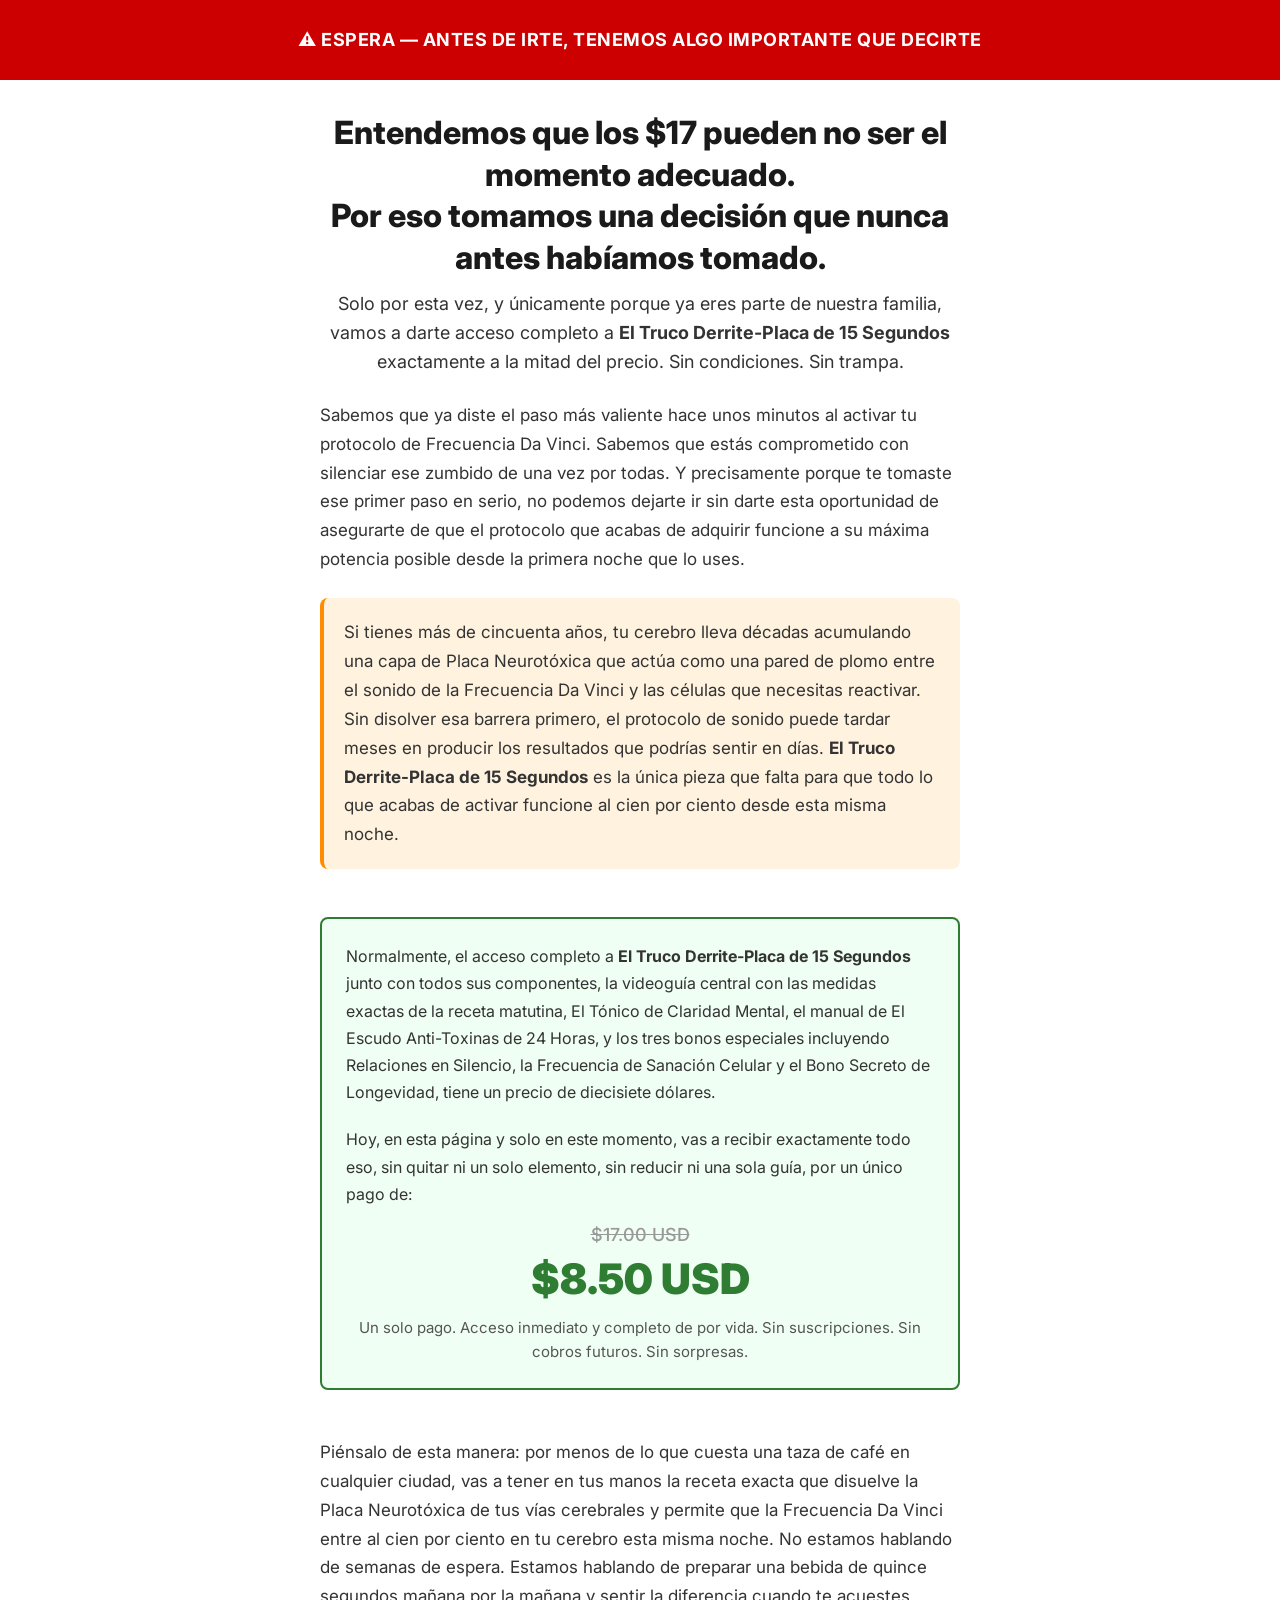
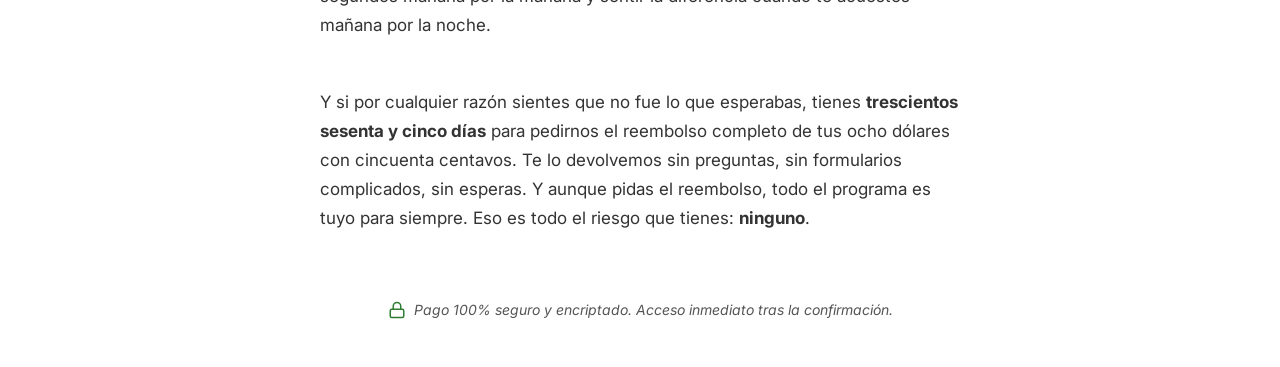
==== downsell1/index.html @ 7cd78a87 "feat: rebuild downsell1 page with new copy and design specs" ====
<!DOCTYPE html>
<html lang="es">
<head>
    <meta charset="UTF-8">
    <meta name="viewport" content="width=device-width, initial-scale=1.0">
    <title>¡Espera! Oferta Especial</title>
    <meta name="description" content="Última oportunidad: acceso completo a El Truco Derrite-Placa de 15 Segundos a mitad de precio.">
    <link rel="icon" type="image/webp" href="../favicon/favicon-96x96.webp" sizes="96x96">
    <link rel="preconnect" href="https://fonts.googleapis.com">
    <link rel="preconnect" href="https://fonts.gstatic.com" crossorigin>
    <link href="https://fonts.googleapis.com/css2?family=Inter:wght@400;500;600;700;800;900&display=swap" rel="stylesheet">
    <style>
        /* ── Reset ── */
        *, *::before, *::after {
            margin: 0;
            padding: 0;
            box-sizing: border-box;
        }

        body {
            background-color: #FFFFFF;
            color: #1A1A1A;
            font-family: 'Inter', -apple-system, BlinkMacSystemFont, "Segoe UI", Roboto, Helvetica, Arial, sans-serif;
            display: flex;
            flex-direction: column;
            align-items: center;
            min-height: 100vh;
            -webkit-font-smoothing: antialiased;
            -moz-osx-font-smoothing: grayscale;
        }

        /* ── Elemento 1: Barra de Alerta Superior ── */
        @keyframes alertPulse {
            0%   { opacity: 1; }
            50%  { opacity: 0.85; }
            100% { opacity: 1; }
        }

        .alert-bar {
            width: 100%;
            background-color: #CC0000;
            color: #FFFFFF;
            text-align: center;
            padding: 24px 16px;
            font-weight: 700;
            font-size: 18px;
            letter-spacing: 0.5px;
            line-height: 1.4;
            min-height: 80px;
            display: flex;
            align-items: center;
            justify-content: center;
            animation: alertPulse 2.5s ease-in-out infinite;
        }

        /* ── Container Principal ── */
        .container {
            width: 100%;
            max-width: 680px;
            padding: 32px 20px 48px;
            display: flex;
            flex-direction: column;
            align-items: center;
        }

        /* ── Elemento 2: Headline Principal ── */
        .headline {
            font-size: 32px;
            font-weight: 800;
            color: #1A1A1A;
            line-height: 1.3;
            text-align: center;
            margin-bottom: 0;
        }

        /* ── Elemento 3: Subheadline ── */
        .subheadline {
            font-size: 18px;
            font-weight: 400;
            color: #333333;
            line-height: 1.6;
            text-align: center;
            margin-top: 12px;
            margin-bottom: 0;
        }

        /* ── Blocos de Corpo ── */
        .body-block {
            font-size: 17px;
            font-weight: 400;
            color: #333333;
            line-height: 1.7;
            text-align: left;
            margin-top: 24px;
            width: 100%;
        }

        /* ── Elemento 4: Caixa de Contexto / Problema ── */
        .context-card {
            background-color: #FFF3E0;
            border-left: 4px solid #FF8C00;
            border-radius: 8px;
            padding: 20px;
            margin: 24px 0;
            width: 100%;
            font-size: 17px;
            line-height: 1.7;
            color: #333333;
            text-align: left;
        }

        /* ── Elemento 5: Caixa de Oferta / Preço ── */
        .offer-card {
            background-color: #F0FFF4;
            border: 2px solid #2E7D32;
            border-radius: 8px;
            padding: 24px;
            margin: 24px 0;
            width: 100%;
            text-align: center;
        }

        .offer-card .offer-description {
            font-size: 16px;
            line-height: 1.7;
            color: #333333;
            text-align: left;
            margin-bottom: 20px;
        }

        .offer-card .price-line {
            margin-top: 16px;
        }

        .old-price {
            text-decoration: line-through;
            color: #999999;
            font-size: 18px;
            font-weight: 500;
            display: block;
            margin-bottom: 4px;
        }

        .new-price {
            font-size: 42px;
            font-weight: 900;
            color: #2E7D32;
            display: block;
            margin: 8px 0;
        }

        .offer-card .offer-terms {
            font-size: 15px;
            color: #555555;
            line-height: 1.6;
            margin-top: 12px;
        }

        /* ── Bloco de Reforço ── */
        .reinforce-block {
            font-size: 17px;
            font-weight: 400;
            color: #333333;
            line-height: 1.7;
            text-align: left;
            margin: 24px 0;
            width: 100%;
        }

        /* ── Elemento 6: Widget de Checkout Hotmart ── */
        .checkout-zone {
            width: 100%;
            margin-top: 24px;
        }

        /* ── Elemento 9: Linha de Garantia / Segurança ── */
        .security-line {
            display: flex;
            align-items: center;
            justify-content: center;
            gap: 8px;
            margin-top: 20px;
            font-size: 14px;
            color: #555555;
            font-style: italic;
        }

        .security-line svg {
            flex-shrink: 0;
        }

        /* ── Responsividade Mobile ── */
        @media (max-width: 768px) {
            .alert-bar {
                font-size: 15px;
                padding: 20px 16px;
                min-height: 110px;
            }

            .headline {
                font-size: 26px;
            }

            .subheadline {
                font-size: 16px;
            }

            .body-block,
            .context-card,
            .offer-card .offer-description,
            .reinforce-block {
                font-size: 16px;
            }

            .new-price {
                font-size: 34px;
            }

            .container {
                padding: 24px 16px 40px;
            }

            .security-line {
                font-size: 13px;
            }
        }

        /* ── Garantia de acessibilidade 60+ ── */
        @media (max-width: 375px) {
            .alert-bar {
                font-size: 14px;
                padding: 18px 12px;
            }

            .headline {
                font-size: 24px;
            }

            .body-block,
            .context-card,
            .reinforce-block {
                font-size: 15px;
            }
        }
    </style>
</head>
<body>

    <!-- Elemento 1: Barra de Alerta Superior -->
    <div class="alert-bar">
        ⚠ ESPERA — ANTES DE IRTE, TENEMOS ALGO IMPORTANTE QUE DECIRTE
    </div>

    <div class="container">

        <!-- Elemento 2: Headline Principal -->
        <h1 class="headline">
            Entendemos que los $17 pueden no ser el momento adecuado.<br>
            Por eso tomamos una decisión que nunca antes habíamos tomado.
        </h1>

        <!-- Elemento 3: Subheadline -->
        <p class="subheadline">
            Solo por esta vez, y únicamente porque ya eres parte de nuestra familia,
            vamos a darte acceso completo a <strong>El Truco Derrite-Placa de 15 Segundos</strong>
            exactamente a la mitad del precio. Sin condiciones. Sin trampa.
        </p>

        <!-- Bloque 1: Reconocimiento y Validación -->
        <div class="body-block">
            Sabemos que ya diste el paso más valiente hace unos minutos al activar tu protocolo de Frecuencia Da Vinci. Sabemos que estás comprometido con silenciar ese zumbido de una vez por todas. Y precisamente porque te tomaste ese primer paso en serio, no podemos dejarte ir sin darte esta oportunidad de asegurarte de que el protocolo que acabas de adquirir funcione a su máxima potencia posible desde la primera noche que lo uses.
        </div>

        <!-- Elemento 4: Caixa de Contexto / Problema (Bloque 2) -->
        <div class="context-card">
            Si tienes más de cincuenta años, tu cerebro lleva décadas acumulando una capa de Placa Neurotóxica que actúa como una pared de plomo entre el sonido de la Frecuencia Da Vinci y las células que necesitas reactivar. Sin disolver esa barrera primero, el protocolo de sonido puede tardar meses en producir los resultados que podrías sentir en días. <strong>El Truco Derrite-Placa de 15 Segundos</strong> es la única pieza que falta para que todo lo que acabas de activar funcione al cien por ciento desde esta misma noche.
        </div>

        <!-- Elemento 5: Caixa de Oferta / Preço (Bloque 3) -->
        <div class="offer-card">
            <div class="offer-description">
                Normalmente, el acceso completo a <strong>El Truco Derrite-Placa de 15 Segundos</strong> junto con todos sus componentes, la videoguía central con las medidas exactas de la receta matutina, El Tónico de Claridad Mental, el manual de El Escudo Anti-Toxinas de 24 Horas, y los tres bonos especiales incluyendo Relaciones en Silencio, la Frecuencia de Sanación Celular y el Bono Secreto de Longevidad, tiene un precio de diecisiete dólares.
            </div>
            <p style="font-size: 16px; line-height: 1.7; color: #333333; text-align: left; margin-bottom: 16px;">
                Hoy, en esta página y solo en este momento, vas a recibir exactamente todo eso, sin quitar ni un solo elemento, sin reducir ni una sola guía, por un único pago de:
            </p>
            <div class="price-line">
                <span class="old-price">$17.00 USD</span>
                <span class="new-price">$8.50 USD</span>
            </div>
            <div class="offer-terms">
                Un solo pago. Acceso inmediato y completo de por vida. Sin suscripciones. Sin cobros futuros. Sin sorpresas.
            </div>
        </div>

        <!-- Bloque 4: Refuerzo de la Lógica -->
        <div class="reinforce-block">
            Piénsalo de esta manera: por menos de lo que cuesta una taza de café en cualquier ciudad, vas a tener en tus manos la receta exacta que disuelve la Placa Neurotóxica de tus vías cerebrales y permite que la Frecuencia Da Vinci entre al cien por ciento en tu cerebro esta misma noche. No estamos hablando de semanas de espera. Estamos hablando de preparar una bebida de quince segundos mañana por la mañana y sentir la diferencia cuando te acuestes mañana por la noche.
        </div>

        <!-- Bloque 5: Garantía Reforzada -->
        <div class="reinforce-block">
            Y si por cualquier razón sientes que no fue lo que esperabas, tienes <strong>trescientos sesenta y cinco días</strong> para pedirnos el reembolso completo de tus ocho dólares con cincuenta centavos. Te lo devolvemos sin preguntas, sin formularios complicados, sin esperas. Y aunque pidas el reembolso, todo el programa es tuyo para siempre. Eso es todo el riesgo que tienes: <strong>ninguno</strong>.
        </div>

        <!-- Elemento 6: Widget de Checkout Hotmart -->
        <div class="checkout-zone">
            <!-- HOTMART - Sales Funnel Widget -->
            <div id="hotmart-sales-funnel"></div>

            <script src="https://checkout.hotmart.com/lib/hotmart-checkout-elements.js"></script>
            <script>
            if (typeof checkoutElements !== 'undefined') {
                checkoutElements.init('salesFunnel').mount('#hotmart-sales-funnel');
            } else {
                window.addEventListener('load', function() {
                    checkoutElements.init('salesFunnel').mount('#hotmart-sales-funnel');
                });
            }
            </script>
            <!-- END HOTMART -->
        </div>

        <!-- Elemento 9: Linha de Segurança -->
        <div class="security-line">
            <svg xmlns="http://www.w3.org/2000/svg" width="18" height="18" viewBox="0 0 24 24" fill="none" stroke="#2E7D32" stroke-width="2" stroke-linecap="round" stroke-linejoin="round">
                <rect x="3" y="11" width="18" height="11" rx="2" ry="2"></rect>
                <path d="M7 11V7a5 5 0 0 1 10 0v4"></path>
            </svg>
            Pago 100% seguro y encriptado. Acceso inmediato tras la confirmación.
        </div>

    </div>

    <script>var PAGE_ID='downsell1';</script>
    <script src="../tracker.js"></script>
</body>
</html>
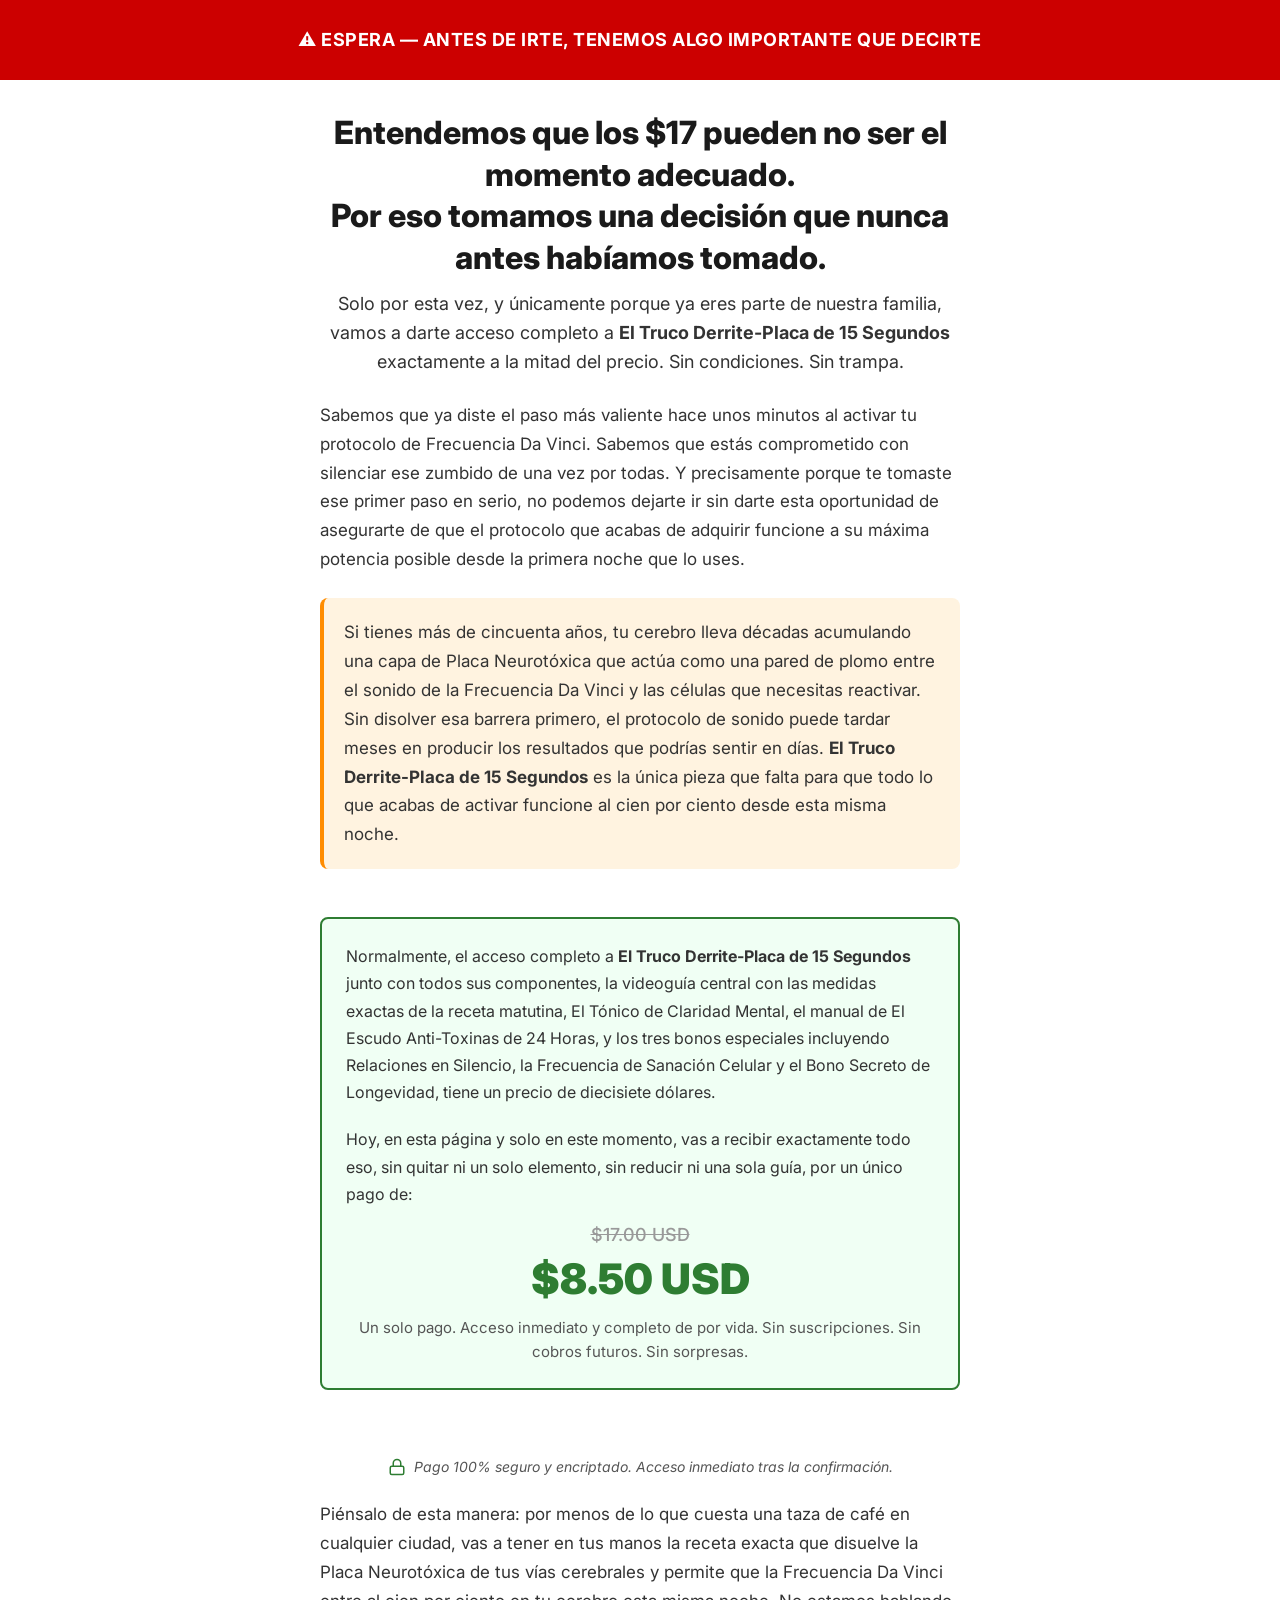
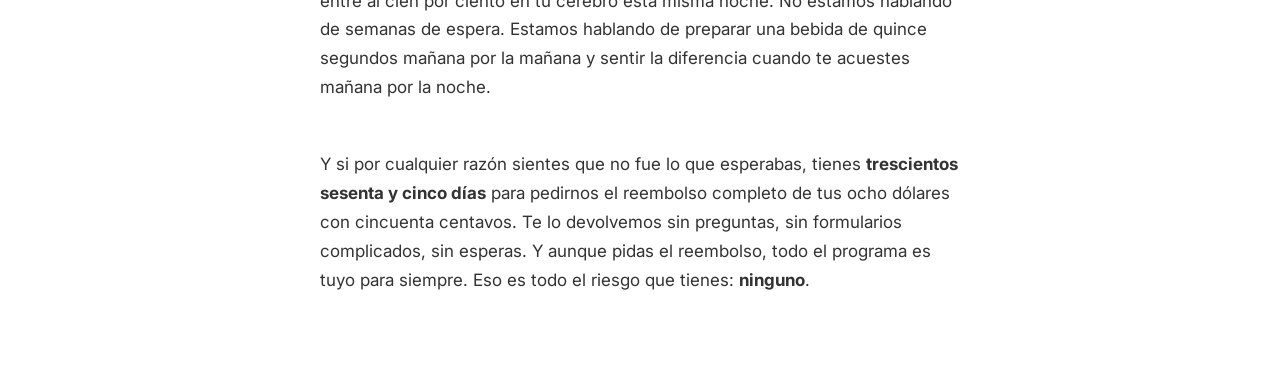
==== commit 2d9bcb18: "fix: move checkout widget right below price section" ====
--- a/downsell1/index.html
+++ b/downsell1/index.html
@@ -293,16 +293,6 @@
             </div>
         </div>
 
-        <!-- Bloque 4: Refuerzo de la Lógica -->
-        <div class="reinforce-block">
-            Piénsalo de esta manera: por menos de lo que cuesta una taza de café en cualquier ciudad, vas a tener en tus manos la receta exacta que disuelve la Placa Neurotóxica de tus vías cerebrales y permite que la Frecuencia Da Vinci entre al cien por ciento en tu cerebro esta misma noche. No estamos hablando de semanas de espera. Estamos hablando de preparar una bebida de quince segundos mañana por la mañana y sentir la diferencia cuando te acuestes mañana por la noche.
-        </div>
-
-        <!-- Bloque 5: Garantía Reforzada -->
-        <div class="reinforce-block">
-            Y si por cualquier razón sientes que no fue lo que esperabas, tienes <strong>trescientos sesenta y cinco días</strong> para pedirnos el reembolso completo de tus ocho dólares con cincuenta centavos. Te lo devolvemos sin preguntas, sin formularios complicados, sin esperas. Y aunque pidas el reembolso, todo el programa es tuyo para siempre. Eso es todo el riesgo que tienes: <strong>ninguno</strong>.
-        </div>
-
         <!-- Elemento 6: Widget de Checkout Hotmart -->
         <div class="checkout-zone">
             <!-- HOTMART - Sales Funnel Widget -->
@@ -330,6 +320,16 @@
             Pago 100% seguro y encriptado. Acceso inmediato tras la confirmación.
         </div>
 
+        <!-- Bloque 4: Refuerzo de la Lógica -->
+        <div class="reinforce-block">
+            Piénsalo de esta manera: por menos de lo que cuesta una taza de café en cualquier ciudad, vas a tener en tus manos la receta exacta que disuelve la Placa Neurotóxica de tus vías cerebrales y permite que la Frecuencia Da Vinci entre al cien por ciento en tu cerebro esta misma noche. No estamos hablando de semanas de espera. Estamos hablando de preparar una bebida de quince segundos mañana por la mañana y sentir la diferencia cuando te acuestes mañana por la noche.
+        </div>
+
+        <!-- Bloque 5: Garantía Reforzada -->
+        <div class="reinforce-block">
+            Y si por cualquier razón sientes que no fue lo que esperabas, tienes <strong>trescientos sesenta y cinco días</strong> para pedirnos el reembolso completo de tus ocho dólares con cincuenta centavos. Te lo devolvemos sin preguntas, sin formularios complicados, sin esperas. Y aunque pidas el reembolso, todo el programa es tuyo para siempre. Eso es todo el riesgo que tienes: <strong>ninguno</strong>.
+        </div>
+
     </div>
 
     <script>var PAGE_ID='downsell1';</script>
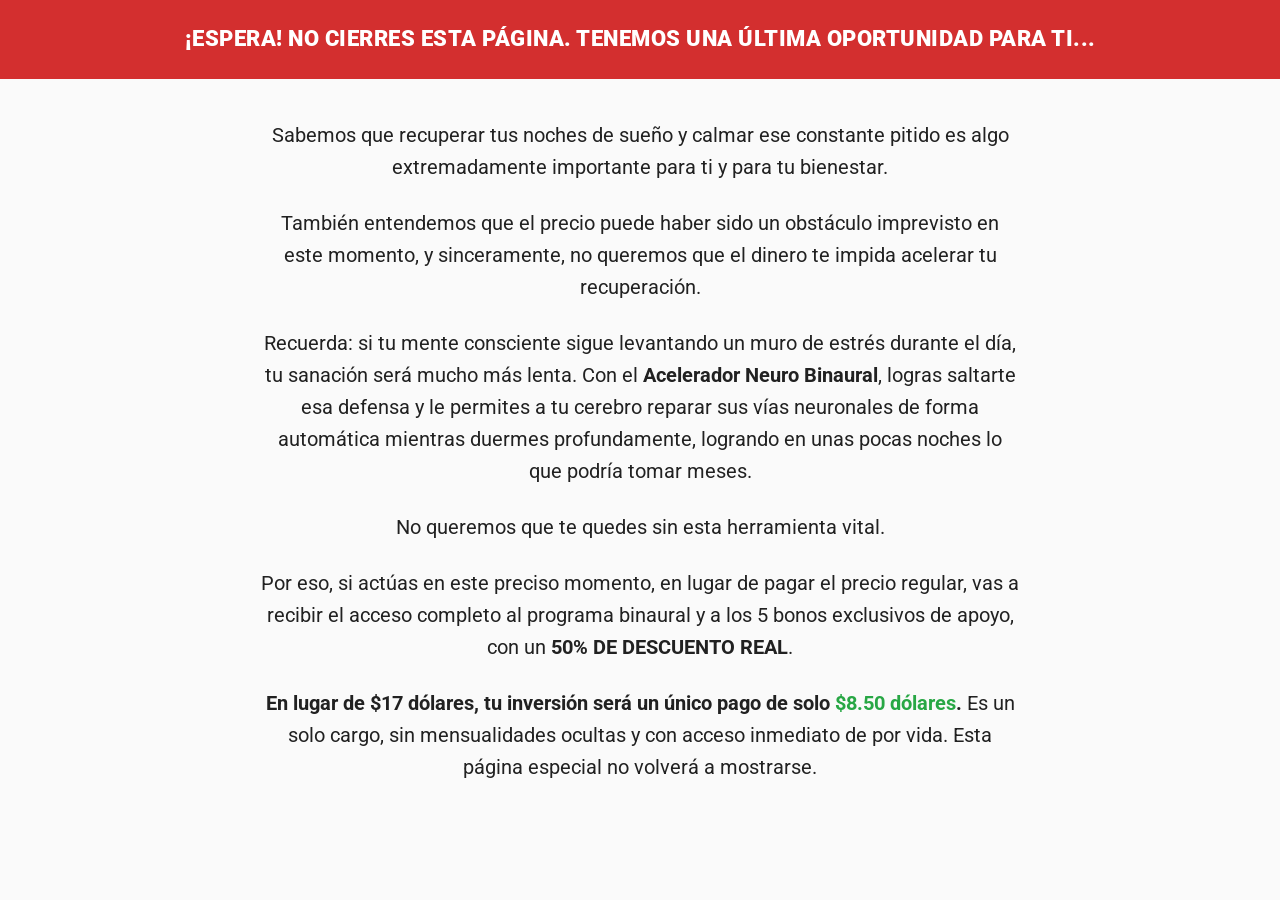
==== commit 3056a8d2: "feat: rebuild downsell1 page with new copy and design" ====
--- a/downsell1/index.html
+++ b/downsell1/index.html
@@ -4,13 +4,13 @@
     <meta charset="UTF-8">
     <meta name="viewport" content="width=device-width, initial-scale=1.0">
     <title>¡Espera! Oferta Especial</title>
-    <meta name="description" content="Última oportunidad: acceso completo a El Truco Derrite-Placa de 15 Segundos a mitad de precio.">
+    <meta name="description" content="Última oportunidad: acceso completo al Acelerador Neuro Binaural con 50% de descuento.">
     <link rel="icon" type="image/webp" href="../favicon/favicon-96x96.webp" sizes="96x96">
     <link rel="preconnect" href="https://fonts.googleapis.com">
     <link rel="preconnect" href="https://fonts.gstatic.com" crossorigin>
-    <link href="https://fonts.googleapis.com/css2?family=Inter:wght@400;500;600;700;800;900&display=swap" rel="stylesheet">
+    <link href="https://fonts.googleapis.com/css2?family=Roboto:wght@400;700;900&display=swap" rel="stylesheet">
     <style>
-        /* ── Reset ── */
+        /* Reset */
         *, *::before, *::after {
             margin: 0;
             padding: 0;
@@ -18,9 +18,9 @@
         }
 
         body {
-            background-color: #FFFFFF;
-            color: #1A1A1A;
-            font-family: 'Inter', -apple-system, BlinkMacSystemFont, "Segoe UI", Roboto, Helvetica, Arial, sans-serif;
+            background-color: #FAFAFA;
+            color: #212121;
+            font-family: 'Roboto', Arial, sans-serif;
             display: flex;
             flex-direction: column;
             align-items: center;
@@ -29,271 +29,88 @@
             -moz-osx-font-smoothing: grayscale;
         }
 
-        /* ── Elemento 1: Barra de Alerta Superior ── */
-        @keyframes alertPulse {
-            0%   { opacity: 1; }
-            50%  { opacity: 0.85; }
-            100% { opacity: 1; }
+        /* Barra de Alerta */
+        @keyframes pulse {
+            0%   { opacity: 1; transform: scale(1); }
+            50%  { opacity: 0.85; transform: scale(1.01); }
+            100% { opacity: 1; transform: scale(1); }
         }
 
         .alert-bar {
             width: 100%;
-            background-color: #CC0000;
+            background-color: #D32F2F;
             color: #FFFFFF;
             text-align: center;
             padding: 24px 16px;
-            font-weight: 700;
-            font-size: 18px;
+            font-weight: 900;
+            font-size: 22px;
             letter-spacing: 0.5px;
             line-height: 1.4;
-            min-height: 80px;
-            display: flex;
-            align-items: center;
-            justify-content: center;
-            animation: alertPulse 2.5s ease-in-out infinite;
+            text-transform: uppercase;
+            animation: pulse 2.5s ease-in-out infinite;
         }
 
-        /* ── Container Principal ── */
+        /* Contenedor Principal */
         .container {
             width: 100%;
-            max-width: 680px;
-            padding: 32px 20px 48px;
-            display: flex;
-            flex-direction: column;
-            align-items: center;
+            max-width: 800px;
+            padding: 40px 20px 60px;
+            text-align: center;
+            font-size: 20px;
+            line-height: 1.6;
         }
 
-        /* ── Elemento 2: Headline Principal ── */
-        .headline {
-            font-size: 32px;
-            font-weight: 800;
-            color: #1A1A1A;
-            line-height: 1.3;
-            text-align: center;
-            margin-bottom: 0;
+        .container p {
+            margin-bottom: 24px;
         }
 
-        /* ── Elemento 3: Subheadline ── */
-        .subheadline {
-            font-size: 18px;
-            font-weight: 400;
-            color: #333333;
-            line-height: 1.6;
-            text-align: center;
-            margin-top: 12px;
-            margin-bottom: 0;
+        .highlight-green {
+            color: #28A745;
+            font-weight: 700;
         }
 
-        /* ── Blocos de Corpo ── */
-        .body-block {
-            font-size: 17px;
-            font-weight: 400;
-            color: #333333;
-            line-height: 1.7;
-            text-align: left;
-            margin-top: 24px;
+        /* Widget Hotmart Zone */
+        .checkout-zone {
             width: 100%;
+            margin-top: 32px;
         }
 
-        /* ── Elemento 4: Caixa de Contexto / Problema ── */
-        .context-card {
-            background-color: #FFF3E0;
-            border-left: 4px solid #FF8C00;
-            border-radius: 8px;
-            padding: 20px;
-            margin: 24px 0;
-            width: 100%;
-            font-size: 17px;
-            line-height: 1.7;
-            color: #333333;
-            text-align: left;
-        }
-
-        /* ── Elemento 5: Caixa de Oferta / Preço ── */
-        .offer-card {
-            background-color: #F0FFF4;
-            border: 2px solid #2E7D32;
-            border-radius: 8px;
-            padding: 24px;
-            margin: 24px 0;
-            width: 100%;
-            text-align: center;
-        }
-
-        .offer-card .offer-description {
-            font-size: 16px;
-            line-height: 1.7;
-            color: #333333;
-            text-align: left;
-            margin-bottom: 20px;
-        }
-
-        .offer-card .price-line {
-            margin-top: 16px;
-        }
-
-        .old-price {
-            text-decoration: line-through;
-            color: #999999;
-            font-size: 18px;
-            font-weight: 500;
-            display: block;
-            margin-bottom: 4px;
-        }
-
-        .new-price {
-            font-size: 42px;
-            font-weight: 900;
-            color: #2E7D32;
-            display: block;
-            margin: 8px 0;
-        }
-
-        .offer-card .offer-terms {
-            font-size: 15px;
-            color: #555555;
-            line-height: 1.6;
-            margin-top: 12px;
-        }
-
-        /* ── Bloco de Reforço ── */
-        .reinforce-block {
-            font-size: 17px;
-            font-weight: 400;
-            color: #333333;
-            line-height: 1.7;
-            text-align: left;
-            margin: 24px 0;
-            width: 100%;
-        }
-
-        /* ── Elemento 6: Widget de Checkout Hotmart ── */
-        .checkout-zone {
-            width: 100%;
-            margin-top: 24px;
-        }
-
-        /* ── Elemento 9: Linha de Garantia / Segurança ── */
-        .security-line {
-            display: flex;
-            align-items: center;
-            justify-content: center;
-            gap: 8px;
-            margin-top: 20px;
-            font-size: 14px;
-            color: #555555;
-            font-style: italic;
-        }
-
-        .security-line svg {
-            flex-shrink: 0;
-        }
-
-        /* ── Responsividade Mobile ── */
+        /* Responsividad Mobile */
         @media (max-width: 768px) {
             .alert-bar {
-                font-size: 15px;
+                font-size: 18px;
                 padding: 20px 16px;
-                min-height: 110px;
-            }
-
-            .headline {
-                font-size: 26px;
-            }
-
-            .subheadline {
-                font-size: 16px;
-            }
-
-            .body-block,
-            .context-card,
-            .offer-card .offer-description,
-            .reinforce-block {
-                font-size: 16px;
-            }
-
-            .new-price {
-                font-size: 34px;
             }
 
             .container {
-                padding: 24px 16px 40px;
-            }
-
-            .security-line {
-                font-size: 13px;
-            }
-        }
-
-        /* ── Garantia de acessibilidade 60+ ── */
-        @media (max-width: 375px) {
-            .alert-bar {
-                font-size: 14px;
-                padding: 18px 12px;
-            }
-
-            .headline {
-                font-size: 24px;
-            }
-
-            .body-block,
-            .context-card,
-            .reinforce-block {
-                font-size: 15px;
+                padding: 32px 16px 48px;
+                font-size: 18px;
             }
         }
     </style>
 </head>
 <body>
 
-    <!-- Elemento 1: Barra de Alerta Superior -->
+    <!-- Header Rojo con Texto Blanco -->
     <div class="alert-bar">
-        ⚠ ESPERA — ANTES DE IRTE, TENEMOS ALGO IMPORTANTE QUE DECIRTE
+        ¡ESPERA! NO CIERRES ESTA PÁGINA. TENEMOS UNA ÚLTIMA OPORTUNIDAD PARA TI...
     </div>
 
+    <!-- Cuerpo de la página -->
     <div class="container">
+        <p>Sabemos que recuperar tus noches de sueño y calmar ese constante pitido es algo extremadamente importante para ti y para tu bienestar.</p>
+        
+        <p>También entendemos que el precio puede haber sido un obstáculo imprevisto en este momento, y sinceramente, no queremos que el dinero te impida acelerar tu recuperación.</p>
+        
+        <p>Recuerda: si tu mente consciente sigue levantando un muro de estrés durante el día, tu sanación será mucho más lenta. Con el <strong>Acelerador Neuro Binaural</strong>, logras saltarte esa defensa y le permites a tu cerebro reparar sus vías neuronales de forma automática mientras duermes profundamente, logrando en unas pocas noches lo que podría tomar meses.</p>
+        
+        <p>No queremos que te quedes sin esta herramienta vital.</p>
+        
+        <p>Por eso, si actúas en este preciso momento, en lugar de pagar el precio regular, vas a recibir el acceso completo al programa binaural y a los 5 bonos exclusivos de apoyo, con un <strong>50% DE DESCUENTO REAL</strong>.</p>
+        
+        <p><strong>En lugar de $17 dólares, tu inversión será un único pago de solo <span class="highlight-green">$8.50 dólares</span>.</strong> Es un solo cargo, sin mensualidades ocultas y con acceso inmediato de por vida. Esta página especial no volverá a mostrarse.</p>
 
-        <!-- Elemento 2: Headline Principal -->
-        <h1 class="headline">
-            Entendemos que los $17 pueden no ser el momento adecuado.<br>
-            Por eso tomamos una decisión que nunca antes habíamos tomado.
-        </h1>
-
-        <!-- Elemento 3: Subheadline -->
-        <p class="subheadline">
-            Solo por esta vez, y únicamente porque ya eres parte de nuestra familia,
-            vamos a darte acceso completo a <strong>El Truco Derrite-Placa de 15 Segundos</strong>
-            exactamente a la mitad del precio. Sin condiciones. Sin trampa.
-        </p>
-
-        <!-- Bloque 1: Reconocimiento y Validación -->
-        <div class="body-block">
-            Sabemos que ya diste el paso más valiente hace unos minutos al activar tu protocolo de Frecuencia Da Vinci. Sabemos que estás comprometido con silenciar ese zumbido de una vez por todas. Y precisamente porque te tomaste ese primer paso en serio, no podemos dejarte ir sin darte esta oportunidad de asegurarte de que el protocolo que acabas de adquirir funcione a su máxima potencia posible desde la primera noche que lo uses.
-        </div>
-
-        <!-- Elemento 4: Caixa de Contexto / Problema (Bloque 2) -->
-        <div class="context-card">
-            Si tienes más de cincuenta años, tu cerebro lleva décadas acumulando una capa de Placa Neurotóxica que actúa como una pared de plomo entre el sonido de la Frecuencia Da Vinci y las células que necesitas reactivar. Sin disolver esa barrera primero, el protocolo de sonido puede tardar meses en producir los resultados que podrías sentir en días. <strong>El Truco Derrite-Placa de 15 Segundos</strong> es la única pieza que falta para que todo lo que acabas de activar funcione al cien por ciento desde esta misma noche.
-        </div>
-
-        <!-- Elemento 5: Caixa de Oferta / Preço (Bloque 3) -->
-        <div class="offer-card">
-            <div class="offer-description">
-                Normalmente, el acceso completo a <strong>El Truco Derrite-Placa de 15 Segundos</strong> junto con todos sus componentes, la videoguía central con las medidas exactas de la receta matutina, El Tónico de Claridad Mental, el manual de El Escudo Anti-Toxinas de 24 Horas, y los tres bonos especiales incluyendo Relaciones en Silencio, la Frecuencia de Sanación Celular y el Bono Secreto de Longevidad, tiene un precio de diecisiete dólares.
-            </div>
-            <p style="font-size: 16px; line-height: 1.7; color: #333333; text-align: left; margin-bottom: 16px;">
-                Hoy, en esta página y solo en este momento, vas a recibir exactamente todo eso, sin quitar ni un solo elemento, sin reducir ni una sola guía, por un único pago de:
-            </p>
-            <div class="price-line">
-                <span class="old-price">$17.00 USD</span>
-                <span class="new-price">$8.50 USD</span>
-            </div>
-            <div class="offer-terms">
-                Un solo pago. Acceso inmediato y completo de por vida. Sin suscripciones. Sin cobros futuros. Sin sorpresas.
-            </div>
-        </div>
-
-        <!-- Elemento 6: Widget de Checkout Hotmart -->
+        <!-- Área de Decisión: Widget Hotmart -->
         <div class="checkout-zone">
             <!-- HOTMART - Sales Funnel Widget -->
             <div id="hotmart-sales-funnel"></div>
@@ -310,26 +127,6 @@
             </script>
             <!-- END HOTMART -->
         </div>
-
-        <!-- Elemento 9: Linha de Segurança -->
-        <div class="security-line">
-            <svg xmlns="http://www.w3.org/2000/svg" width="18" height="18" viewBox="0 0 24 24" fill="none" stroke="#2E7D32" stroke-width="2" stroke-linecap="round" stroke-linejoin="round">
-                <rect x="3" y="11" width="18" height="11" rx="2" ry="2"></rect>
-                <path d="M7 11V7a5 5 0 0 1 10 0v4"></path>
-            </svg>
-            Pago 100% seguro y encriptado. Acceso inmediato tras la confirmación.
-        </div>
-
-        <!-- Bloque 4: Refuerzo de la Lógica -->
-        <div class="reinforce-block">
-            Piénsalo de esta manera: por menos de lo que cuesta una taza de café en cualquier ciudad, vas a tener en tus manos la receta exacta que disuelve la Placa Neurotóxica de tus vías cerebrales y permite que la Frecuencia Da Vinci entre al cien por ciento en tu cerebro esta misma noche. No estamos hablando de semanas de espera. Estamos hablando de preparar una bebida de quince segundos mañana por la mañana y sentir la diferencia cuando te acuestes mañana por la noche.
-        </div>
-
-        <!-- Bloque 5: Garantía Reforzada -->
-        <div class="reinforce-block">
-            Y si por cualquier razón sientes que no fue lo que esperabas, tienes <strong>trescientos sesenta y cinco días</strong> para pedirnos el reembolso completo de tus ocho dólares con cincuenta centavos. Te lo devolvemos sin preguntas, sin formularios complicados, sin esperas. Y aunque pidas el reembolso, todo el programa es tuyo para siempre. Eso es todo el riesgo que tienes: <strong>ninguno</strong>.
-        </div>
-
     </div>
 
     <script>var PAGE_ID='downsell1';</script>
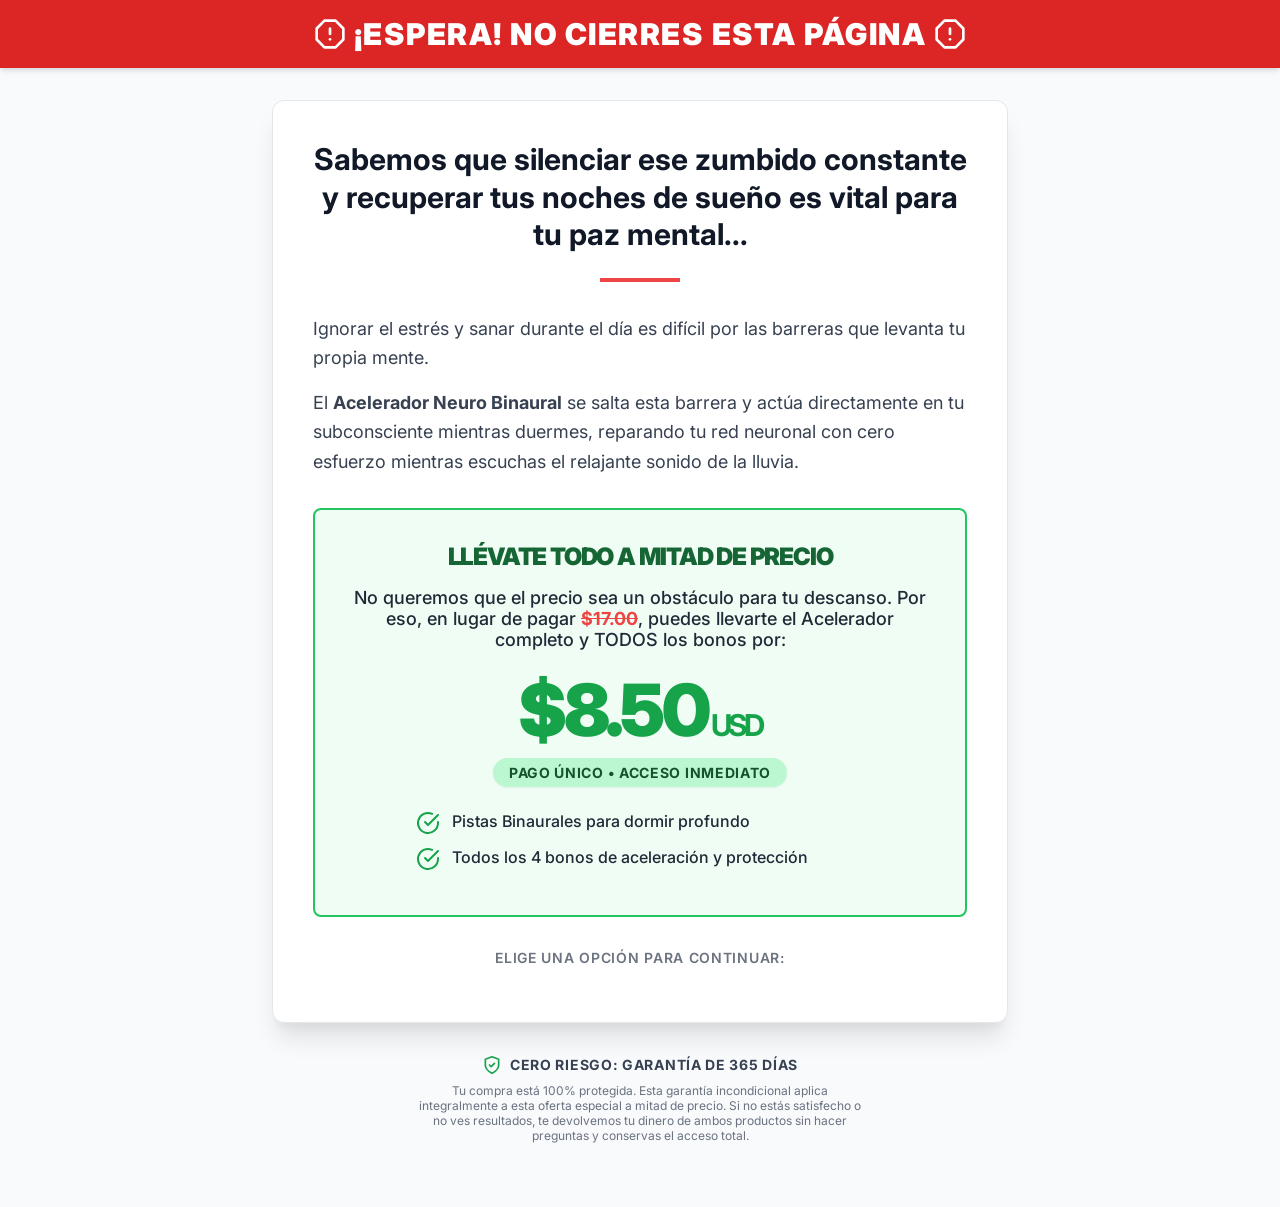
==== commit 62d4131c: "feat: rebuild downsell1 with new design from external source" ====
--- a/downsell1/index.html
+++ b/downsell1/index.html
@@ -4,13 +4,13 @@
     <meta charset="UTF-8">
     <meta name="viewport" content="width=device-width, initial-scale=1.0">
     <title>¡Espera! Oferta Especial</title>
-    <meta name="description" content="Última oportunidad: acceso completo al Acelerador Neuro Binaural con 50% de descuento.">
+    <meta name="description" content="Última oportunidad: acceso completo a El Truco Derrite-Placa de 15 Segundos a mitad de precio.">
     <link rel="icon" type="image/webp" href="../favicon/favicon-96x96.webp" sizes="96x96">
     <link rel="preconnect" href="https://fonts.googleapis.com">
     <link rel="preconnect" href="https://fonts.gstatic.com" crossorigin>
-    <link href="https://fonts.googleapis.com/css2?family=Roboto:wght@400;700;900&display=swap" rel="stylesheet">
+    <link href="https://fonts.googleapis.com/css2?family=Inter:wght@400;500;600;700;800;900&display=swap" rel="stylesheet">
     <style>
-        /* Reset */
+        /* ── Reset ── */
         *, *::before, *::after {
             margin: 0;
             padding: 0;
@@ -18,114 +18,358 @@
         }
 
         body {
-            background-color: #FAFAFA;
-            color: #212121;
-            font-family: 'Roboto', Arial, sans-serif;
+            background-color: #f8fafc;
+            color: #111827;
+            font-family: 'Inter', -apple-system, BlinkMacSystemFont, "Segoe UI", Roboto, Helvetica, Arial, sans-serif;
             display: flex;
             flex-direction: column;
             align-items: center;
             min-height: 100vh;
             -webkit-font-smoothing: antialiased;
             -moz-osx-font-smoothing: grayscale;
-        }
-
-        /* Barra de Alerta */
+            padding-bottom: 4rem;
+        }
+
+        /* 1. Attention-grabbing header with pulsing animation */
         @keyframes pulse {
-            0%   { opacity: 1; transform: scale(1); }
-            50%  { opacity: 0.85; transform: scale(1.01); }
-            100% { opacity: 1; transform: scale(1); }
+            0%, 100% { opacity: 1; }
+            50% { opacity: .5; }
         }
 
         .alert-bar {
             width: 100%;
-            background-color: #D32F2F;
-            color: #FFFFFF;
-            text-align: center;
-            padding: 24px 16px;
+            background-color: #dc2626;
+            padding: 1rem;
+            box-shadow: 0 4px 6px -1px rgba(0, 0, 0, 0.1), 0 2px 4px -1px rgba(0, 0, 0, 0.06);
+            text-align: center;
+            animation: pulse 2s cubic-bezier(0.4, 0, 0.6, 1) infinite;
+        }
+
+        .alert-bar-text {
+            color: #ffffff;
+            font-size: 1.25rem;
             font-weight: 900;
-            font-size: 22px;
-            letter-spacing: 0.5px;
-            line-height: 1.4;
-            text-transform: uppercase;
-            animation: pulse 2.5s ease-in-out infinite;
-        }
-
-        /* Contenedor Principal */
+            text-transform: uppercase;
+            letter-spacing: 0.05em;
+            display: flex;
+            align-items: center;
+            justify-content: center;
+            gap: 0.5rem;
+        }
+
+        @media (min-width: 768px) {
+            .alert-bar-text {
+                font-size: 1.875rem;
+            }
+        }
+
+        /* Icons */
+        .icon {
+            width: 2rem;
+            height: 2rem;
+        }
+        .icon-check {
+            width: 1.5rem;
+            height: 1.5rem;
+            color: #16a34a;
+            flex-shrink: 0;
+        }
+        .icon-shield {
+            width: 1.25rem;
+            height: 1.25rem;
+            color: #16a34a;
+        }
+
+        /* Container */
         .container {
+            max-width: 48rem;
             width: 100%;
-            max-width: 800px;
-            padding: 40px 20px 60px;
-            text-align: center;
-            font-size: 20px;
-            line-height: 1.6;
-        }
-
-        .container p {
-            margin-bottom: 24px;
-        }
-
-        .highlight-green {
-            color: #28A745;
-            font-weight: 700;
-        }
-
-        /* Widget Hotmart Zone */
-        .checkout-zone {
+            margin: 0 auto;
+            padding: 0 1rem;
+            margin-top: 2rem;
+        }
+
+        /* Card */
+        .card {
+            background-color: #ffffff;
+            border-radius: 0.75rem;
+            box-shadow: 0 20px 25px -5px rgba(0, 0, 0, 0.1), 0 10px 10px -5px rgba(0, 0, 0, 0.04);
+            padding: 1.5rem;
+            border: 1px solid #e5e7eb;
+        }
+        @media (min-width: 768px) {
+            .card { padding: 2.5rem; }
+        }
+
+        /* 2. Brief acknowledgment */
+        .headline {
+            font-size: 1.5rem;
+            font-weight: 700;
+            color: #111827;
+            text-align: center;
+            line-height: 1.25;
+            margin-bottom: 1.5rem;
+        }
+        @media (min-width: 768px) {
+            .headline { font-size: 1.875rem; }
+        }
+
+        .divider {
+            width: 5rem;
+            height: 0.25rem;
+            background-color: #ef4444;
+            margin: 0 auto 2rem auto;
+        }
+
+        /* 3. Quick restatement of the core problem/benefit */
+        .text-body {
+            font-size: 1.125rem;
+            color: #374151;
+            line-height: 1.625;
+            margin-bottom: 2rem;
+        }
+        .text-body p {
+            margin-bottom: 1rem;
+        }
+
+        /* 4. State they can get EVERYTHING for 50% off */
+        .offer-box {
+            background-color: #f0fdf4;
+            border: 2px solid #22c55e;
+            border-radius: 0.5rem;
+            padding: 1.5rem;
+            margin-bottom: 2rem;
+        }
+        @media (min-width: 768px) {
+            .offer-box { padding: 2rem; }
+        }
+
+        .offer-headline {
+            font-size: 1.25rem;
+            font-weight: 900;
+            color: #166534;
+            text-align: center;
+            margin-bottom: 1rem;
+            text-transform: uppercase;
+            letter-spacing: -0.05em;
+        }
+        @media (min-width: 768px) {
+            .offer-headline { font-size: 1.5rem; }
+        }
+
+        .offer-text {
+            text-align: center;
+            font-size: 1.125rem;
+            color: #1f2937;
+            margin-bottom: 1.5rem;
+            font-weight: 500;
+        }
+        .offer-text span.line-through {
+            text-decoration: line-through;
+            color: #ef4444;
+            font-weight: 700;
+        }
+
+        .price-container {
+            text-align: center;
+            margin-bottom: 1.5rem;
+        }
+        .new-price {
+            font-size: 3.75rem;
+            font-weight: 900;
+            color: #16a34a;
+            display: block;
+            letter-spacing: -0.05em;
+            line-height: 1;
+        }
+        @media (min-width: 768px) {
+            .new-price { font-size: 4.5rem; }
+        }
+        .new-price-currency {
+            font-size: 1.875rem;
+            font-weight: 700;
+            color: #16a34a;
+        }
+        .price-badge {
+            display: inline-block;
+            margin-top: 0.75rem;
+            background-color: #bbf7d0;
+            color: #14532d;
+            padding: 0.375rem 1rem;
+            border-radius: 9999px;
+            font-size: 0.875rem;
+            font-weight: 700;
+            text-transform: uppercase;
+            letter-spacing: 0.05em;
+            box-shadow: 0 1px 2px 0 rgba(0, 0, 0, 0.05);
+        }
+
+        .benefits-list {
+            max-width: 28rem;
+            margin: 0 auto;
+        }
+        .benefits-list ul {
+            list-style-type: none;
+            padding: 0;
+        }
+        .benefits-list li {
+            display: flex;
+            align-items: flex-start;
+            gap: 0.75rem;
+            margin-bottom: 0.75rem;
+        }
+        .benefits-list span {
+            color: #1f2937;
+            font-weight: 500;
+        }
+
+        /* 5. Hotmart widget button container */
+        .checkout-section {
+            margin-top: 2rem;
+            display: flex;
+            flex-direction: column;
+            align-items: center;
+            justify-content: center;
+        }
+        .checkout-label {
+            font-size: 0.875rem;
+            color: #6b7280;
+            margin-bottom: 1rem;
+            text-transform: uppercase;
+            letter-spacing: 0.05em;
+            font-weight: 600;
+        }
+
+        .hotmart-container {
             width: 100%;
-            margin-top: 32px;
-        }
-
-        /* Responsividad Mobile */
-        @media (max-width: 768px) {
-            .alert-bar {
-                font-size: 18px;
-                padding: 20px 16px;
-            }
-
-            .container {
-                padding: 32px 16px 48px;
-                font-size: 18px;
-            }
+        }
+
+        /* Footer info guarantees */
+        .footer-guarantee {
+            margin-top: 2rem;
+            display: flex;
+            flex-direction: column;
+            align-items: center;
+            justify-content: center;
+            text-align: center;
+        }
+        .footer-guarantee-title {
+            display: flex;
+            align-items: center;
+            gap: 0.5rem;
+            color: #374151;
+            margin-bottom: 0.5rem;
+        }
+        .footer-guarantee-title p {
+            font-weight: 700;
+            font-size: 0.875rem;
+            text-transform: uppercase;
+            letter-spacing: 0.05em;
+        }
+        .footer-guarantee-text {
+            color: #6b7280;
+            font-size: 0.75rem;
+            max-width: 28rem;
+            margin: 0 auto;
         }
     </style>
 </head>
 <body>
 
-    <!-- Header Rojo con Texto Blanco -->
+    <!-- 1. Attention-grabbing header with pulsing animation -->
     <div class="alert-bar">
-        ¡ESPERA! NO CIERRES ESTA PÁGINA. TENEMOS UNA ÚLTIMA OPORTUNIDAD PARA TI...
+        <h1 class="alert-bar-text">
+            <svg xmlns="http://www.w3.org/2000/svg" width="24" height="24" viewBox="0 0 24 24" fill="none" stroke="currentColor" stroke-width="2" stroke-linecap="round" stroke-linejoin="round" class="icon"><polygon points="7.86 2 16.14 2 22 7.86 22 16.14 16.14 22 7.86 22 2 16.14 2 7.86 7.86 2"></polygon><line x1="12" x2="12" y1="8" y2="12"></line><line x1="12" x2="12.01" y1="16" y2="16"></line></svg>
+            ¡ESPERA! NO CIERRES ESTA PÁGINA
+            <svg xmlns="http://www.w3.org/2000/svg" width="24" height="24" viewBox="0 0 24 24" fill="none" stroke="currentColor" stroke-width="2" stroke-linecap="round" stroke-linejoin="round" class="icon"><polygon points="7.86 2 16.14 2 22 7.86 22 16.14 16.14 22 7.86 22 2 16.14 2 7.86 7.86 2"></polygon><line x1="12" x2="12" y1="8" y2="12"></line><line x1="12" x2="12.01" y1="16" y2="16"></line></svg>
+        </h1>
     </div>
 
-    <!-- Cuerpo de la página -->
     <div class="container">
-        <p>Sabemos que recuperar tus noches de sueño y calmar ese constante pitido es algo extremadamente importante para ti y para tu bienestar.</p>
+        <div class="card">
+            
+            <!-- 2. Brief acknowledgment -->
+            <h2 class="headline">
+                Sabemos que silenciar ese zumbido constante y recuperar tus noches de sueño es vital para tu paz mental...
+            </h2>
+
+            <div class="divider"></div>
+
+            <!-- 3. Quick restatement of the core problem/benefit -->
+            <div class="text-body">
+                <p>
+                    Ignorar el estrés y sanar durante el día es difícil por las barreras que levanta tu propia mente. 
+                </p>
+                <p>
+                    El <strong>Acelerador Neuro Binaural</strong> se salta esta barrera y actúa directamente en tu subconsciente mientras duermes, reparando tu red neuronal con cero esfuerzo mientras escuchas el relajante sonido de la lluvia.
+                </p>
+            </div>
+
+            <!-- 4. State they can get EVERYTHING for 50% off -->
+            <div class="offer-box">
+                <h3 class="offer-headline">
+                    Llévate todo a mitad de precio
+                </h3>
+                
+                <p class="offer-text">
+                    No queremos que el precio sea un obstáculo para tu descanso. Por eso, en lugar de pagar <span class="line-through">$17.00</span>, puedes llevarte el Acelerador completo y TODOS los bonos por:
+                </p>
+
+                <div class="price-container">
+                    <span class="new-price">
+                        $8.50<span class="new-price-currency"> USD</span>
+                    </span>
+                    <span class="price-badge">
+                        Pago único • Acceso Inmediato
+                    </span>
+                </div>
+
+                <!-- Benefit Checkmarks -->
+                <div class="benefits-list">
+                    <ul>
+                        <li>
+                            <svg xmlns="http://www.w3.org/2000/svg" width="24" height="24" viewBox="0 0 24 24" fill="none" stroke="currentColor" stroke-width="2" stroke-linecap="round" stroke-linejoin="round" class="icon-check"><path d="M22 11.08V12a10 10 0 1 1-5.93-9.14"></path><polyline points="22 4 12 14.01 9 11.01"></polyline></svg>
+                            <span>Pistas Binaurales para dormir profundo</span>
+                        </li>
+                        <li>
+                            <svg xmlns="http://www.w3.org/2000/svg" width="24" height="24" viewBox="0 0 24 24" fill="none" stroke="currentColor" stroke-width="2" stroke-linecap="round" stroke-linejoin="round" class="icon-check"><path d="M22 11.08V12a10 10 0 1 1-5.93-9.14"></path><polyline points="22 4 12 14.01 9 11.01"></polyline></svg>
+                            <span>Todos los 4 bonos de aceleración y protección</span>
+                        </li>
+                    </ul>
+                </div>
+            </div>
+
+            <!-- 5. Hotmart widget button container -->
+            <div class="checkout-section">
+                <p class="checkout-label">Elige una opción para continuar:</p>
+                
+                <!-- HOTMART - Sales Funnel Widget -->
+                <div class="hotmart-container">
+                    <div id="hotmart-sales-funnel"></div>
+
+                    <script src="https://checkout.hotmart.com/lib/hotmart-checkout-elements.js"></script>
+                    <script>
+                    if (typeof checkoutElements !== 'undefined') {
+                        checkoutElements.init('salesFunnel').mount('#hotmart-sales-funnel');
+                    } else {
+                        window.addEventListener('load', function() {
+                            checkoutElements.init('salesFunnel').mount('#hotmart-sales-funnel');
+                        });
+                    }
+                    </script>
+                </div>
+            </div>
+        </div>
         
-        <p>También entendemos que el precio puede haber sido un obstáculo imprevisto en este momento, y sinceramente, no queremos que el dinero te impida acelerar tu recuperación.</p>
-        
-        <p>Recuerda: si tu mente consciente sigue levantando un muro de estrés durante el día, tu sanación será mucho más lenta. Con el <strong>Acelerador Neuro Binaural</strong>, logras saltarte esa defensa y le permites a tu cerebro reparar sus vías neuronales de forma automática mientras duermes profundamente, logrando en unas pocas noches lo que podría tomar meses.</p>
-        
-        <p>No queremos que te quedes sin esta herramienta vital.</p>
-        
-        <p>Por eso, si actúas en este preciso momento, en lugar de pagar el precio regular, vas a recibir el acceso completo al programa binaural y a los 5 bonos exclusivos de apoyo, con un <strong>50% DE DESCUENTO REAL</strong>.</p>
-        
-        <p><strong>En lugar de $17 dólares, tu inversión será un único pago de solo <span class="highlight-green">$8.50 dólares</span>.</strong> Es un solo cargo, sin mensualidades ocultas y con acceso inmediato de por vida. Esta página especial no volverá a mostrarse.</p>
-
-        <!-- Área de Decisión: Widget Hotmart -->
-        <div class="checkout-zone">
-            <!-- HOTMART - Sales Funnel Widget -->
-            <div id="hotmart-sales-funnel"></div>
-
-            <script src="https://checkout.hotmart.com/lib/hotmart-checkout-elements.js"></script>
-            <script>
-            if (typeof checkoutElements !== 'undefined') {
-                checkoutElements.init('salesFunnel').mount('#hotmart-sales-funnel');
-            } else {
-                window.addEventListener('load', function() {
-                    checkoutElements.init('salesFunnel').mount('#hotmart-sales-funnel');
-                });
-            }
-            </script>
-            <!-- END HOTMART -->
+        <!-- Footer info guarantees -->
+        <div class="footer-guarantee">
+            <div class="footer-guarantee-title">
+                <svg xmlns="http://www.w3.org/2000/svg" width="24" height="24" viewBox="0 0 24 24" fill="none" stroke="currentColor" stroke-width="2" stroke-linecap="round" stroke-linejoin="round" class="icon-shield"><path d="M12 22s8-4 8-10V5l-8-3-8 3v7c0 6 8 10 8 10z"></path><path d="m9 12 2 2 4-4"></path></svg>
+                <p>Cero Riesgo: Garantía de 365 Días</p>
+            </div>
+            <p class="footer-guarantee-text">
+                Tu compra está 100% protegida. Esta garantía incondicional aplica integralmente a esta oferta especial a mitad de precio. Si no estás satisfecho o no ves resultados, te devolvemos tu dinero de ambos productos sin hacer preguntas y conservas el acceso total.
+            </p>
         </div>
     </div>
 
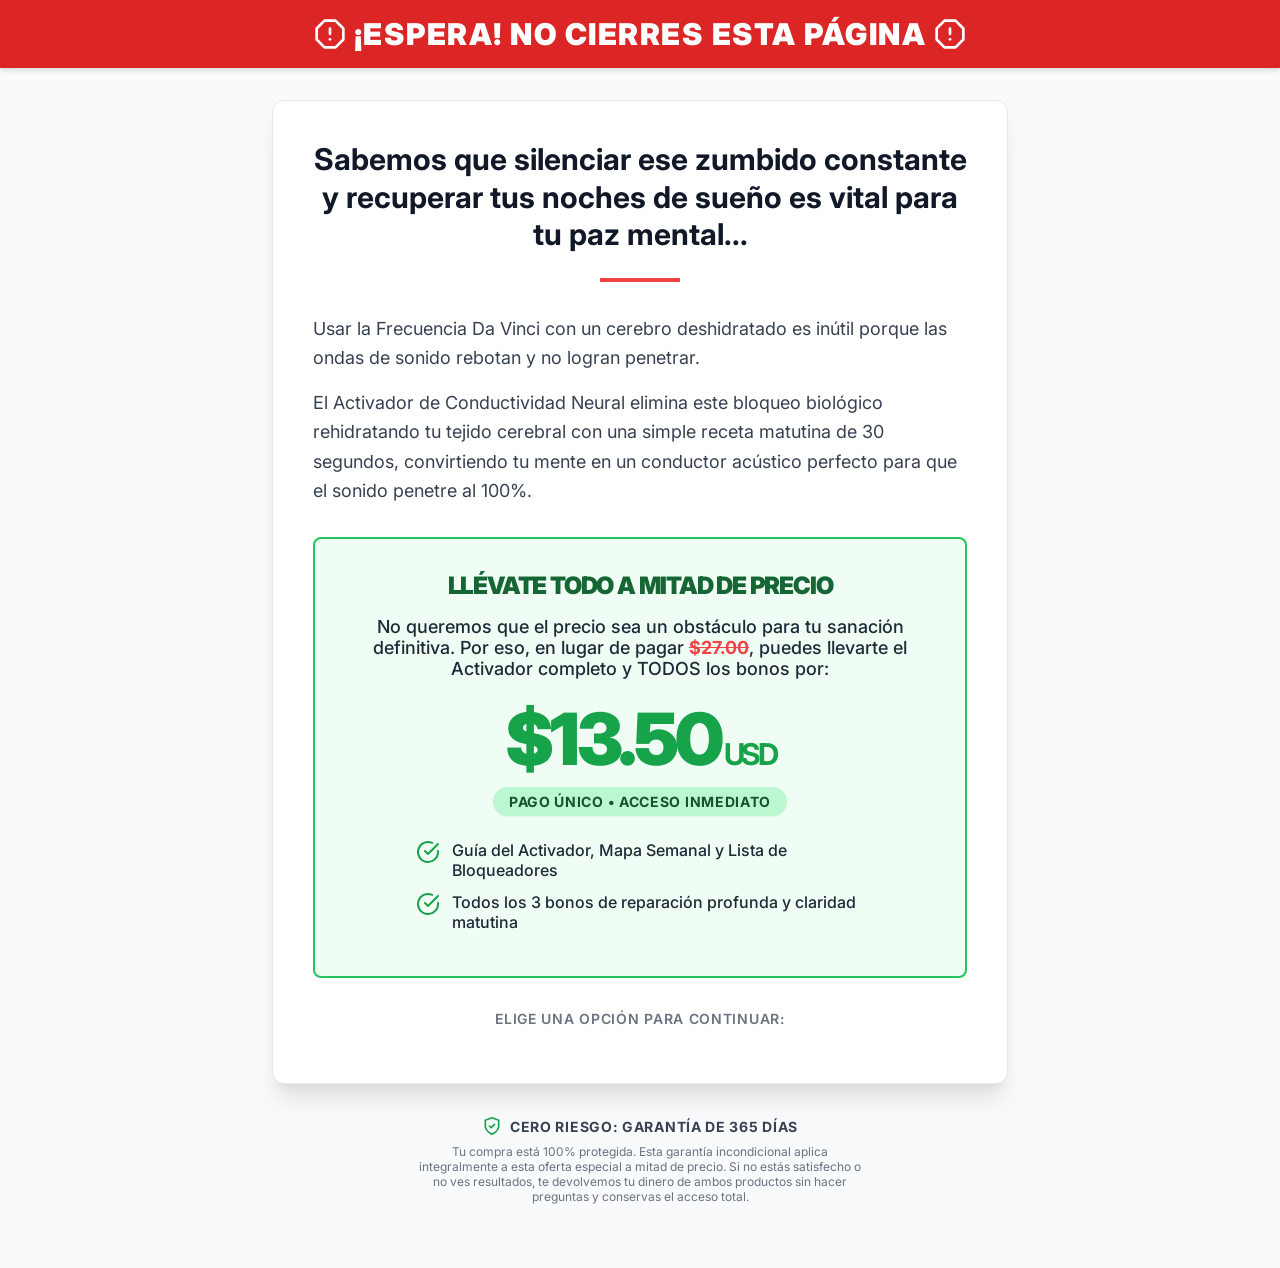
==== commit c57c4e9a: "feat: update videos, delay, and downsell1 copy" ====
--- a/downsell1/index.html
+++ b/downsell1/index.html
@@ -298,10 +298,10 @@
             <!-- 3. Quick restatement of the core problem/benefit -->
             <div class="text-body">
                 <p>
-                    Ignorar el estrés y sanar durante el día es difícil por las barreras que levanta tu propia mente. 
+                    Usar la Frecuencia Da Vinci con un cerebro deshidratado es inútil porque las ondas de sonido rebotan y no logran penetrar.
                 </p>
                 <p>
-                    El <strong>Acelerador Neuro Binaural</strong> se salta esta barrera y actúa directamente en tu subconsciente mientras duermes, reparando tu red neuronal con cero esfuerzo mientras escuchas el relajante sonido de la lluvia.
+                    El Activador de Conductividad Neural elimina este bloqueo biológico rehidratando tu tejido cerebral con una simple receta matutina de 30 segundos, convirtiendo tu mente en un conductor acústico perfecto para que el sonido penetre al 100%.
                 </p>
             </div>
 
@@ -312,12 +312,12 @@
                 </h3>
                 
                 <p class="offer-text">
-                    No queremos que el precio sea un obstáculo para tu descanso. Por eso, en lugar de pagar <span class="line-through">$17.00</span>, puedes llevarte el Acelerador completo y TODOS los bonos por:
+                    No queremos que el precio sea un obstáculo para tu sanación definitiva. Por eso, en lugar de pagar <span class="line-through">$27.00</span>, puedes llevarte el Activador completo y TODOS los bonos por:
                 </p>
 
                 <div class="price-container">
                     <span class="new-price">
-                        $8.50<span class="new-price-currency"> USD</span>
+                        $13.50<span class="new-price-currency"> USD</span>
                     </span>
                     <span class="price-badge">
                         Pago único • Acceso Inmediato
@@ -329,11 +329,11 @@
                     <ul>
                         <li>
                             <svg xmlns="http://www.w3.org/2000/svg" width="24" height="24" viewBox="0 0 24 24" fill="none" stroke="currentColor" stroke-width="2" stroke-linecap="round" stroke-linejoin="round" class="icon-check"><path d="M22 11.08V12a10 10 0 1 1-5.93-9.14"></path><polyline points="22 4 12 14.01 9 11.01"></polyline></svg>
-                            <span>Pistas Binaurales para dormir profundo</span>
+                            <span>Guía del Activador, Mapa Semanal y Lista de Bloqueadores</span>
                         </li>
                         <li>
                             <svg xmlns="http://www.w3.org/2000/svg" width="24" height="24" viewBox="0 0 24 24" fill="none" stroke="currentColor" stroke-width="2" stroke-linecap="round" stroke-linejoin="round" class="icon-check"><path d="M22 11.08V12a10 10 0 1 1-5.93-9.14"></path><polyline points="22 4 12 14.01 9 11.01"></polyline></svg>
-                            <span>Todos los 4 bonos de aceleración y protección</span>
+                            <span>Todos los 3 bonos de reparación profunda y claridad matutina</span>
                         </li>
                     </ul>
                 </div>
